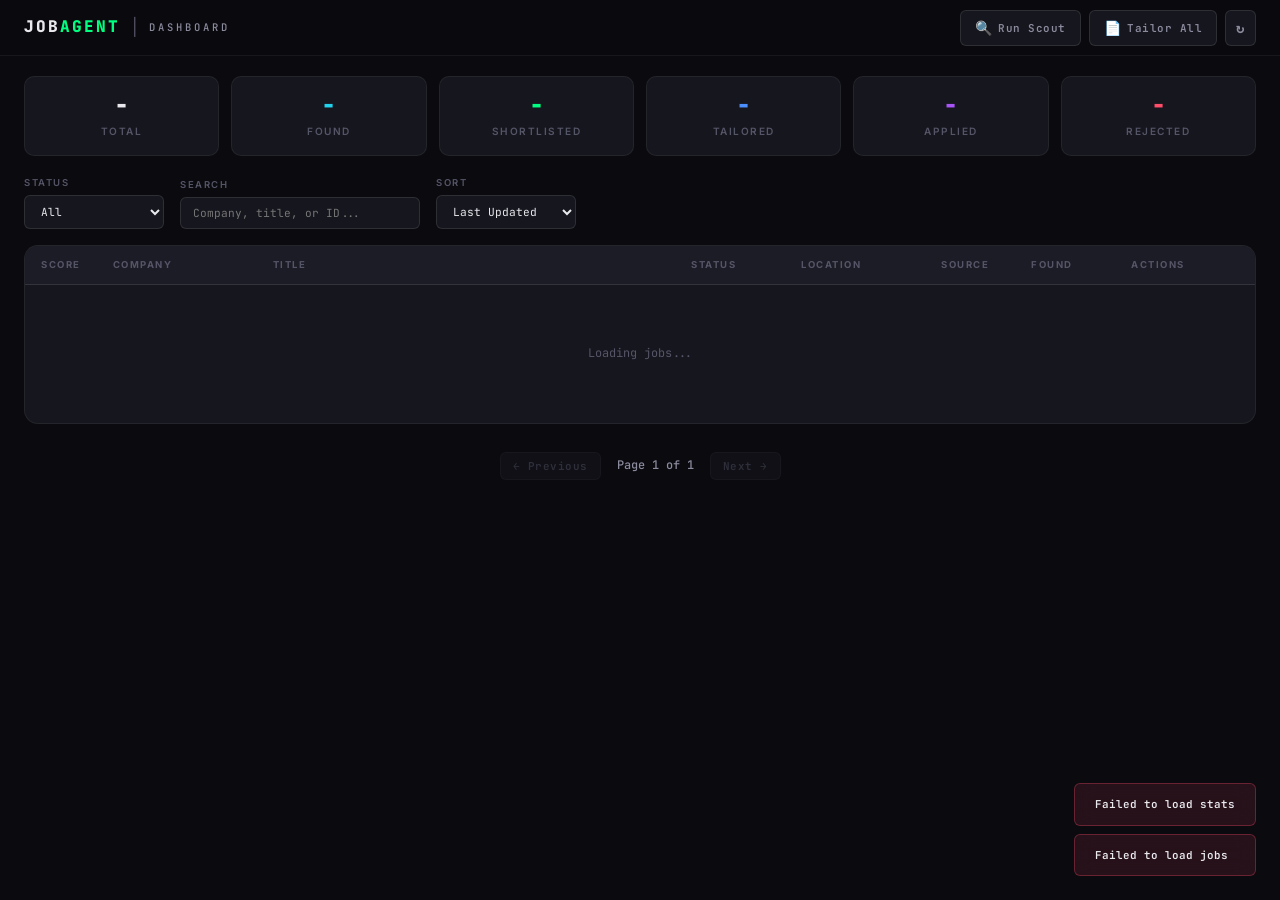
==== frontend/index.html @ dca69e6e "Fix folder naming logic and secure personal data" ====
<!DOCTYPE html>
<html lang="en">
<head>
    <meta charset="UTF-8">
    <meta name="viewport" content="width=device-width, initial-scale=1.0">
    <title>JobAgent — Dashboard</title>
    <meta name="description" content="JobAgent: AI-powered job application tracker and resume tailor dashboard.">
    <link rel="preconnect" href="https://fonts.googleapis.com">
    <link rel="preconnect" href="https://fonts.gstatic.com" crossorigin>
    <link href="https://fonts.googleapis.com/css2?family=Inter:wght@400;500;600;700;800;900&family=JetBrains+Mono:wght@400;500;700&display=swap" rel="stylesheet">
    <link rel="stylesheet" href="style.css?v=4">
</head>
<body>
    <!-- ─── Top Navigation Bar ─── -->
    <nav id="navbar">
        <div class="nav-left">
            <span class="logo">JOB<span class="logo-accent">AGENT</span></span>
            <span class="nav-divider">|</span>
            <span class="nav-label">DASHBOARD</span>
        </div>
        <div class="nav-right">
            <button id="btn-run-scout" class="nav-btn scout-btn" title="Run Scout Pipeline">
                <span class="btn-icon">🔍</span> Run Scout
            </button>
            <button id="btn-tailor-all" class="nav-btn tailor-btn" title="Tailor All Shortlisted">
                <span class="btn-icon">📄</span> Tailor All
            </button>
            <button id="btn-refresh" class="nav-btn refresh-btn" title="Refresh Data">
                <span class="btn-icon">↻</span>
            </button>
        </div>
    </nav>

    <!-- ─── Stats Strip ─── -->
    <section id="stats-strip">
        <div class="stat-card" data-status="total">
            <div class="stat-value" id="stat-total">-</div>
            <div class="stat-label">Total</div>
        </div>
        <div class="stat-card" data-status="found">
            <div class="stat-value" id="stat-found">-</div>
            <div class="stat-label">Found</div>
        </div>
        <div class="stat-card" data-status="shortlisted">
            <div class="stat-value" id="stat-shortlisted">-</div>
            <div class="stat-label">Shortlisted</div>
        </div>
        <div class="stat-card" data-status="tailored">
            <div class="stat-value" id="stat-tailored">-</div>
            <div class="stat-label">Tailored</div>
        </div>
        <div class="stat-card" data-status="applied">
            <div class="stat-value" id="stat-applied">-</div>
            <div class="stat-label">Applied</div>
        </div>
        <div class="stat-card" data-status="rejected">
            <div class="stat-value" id="stat-rejected">-</div>
            <div class="stat-label">Rejected</div>
        </div>
    </section>

    <!-- ─── Filters ─── -->
    <section id="filters-bar">
        <div class="filter-group">
            <label for="filter-status">Status</label>
            <select id="filter-status">
                <option value="">All</option>
                <option value="found">Found</option>
                <option value="shortlisted">Shortlisted</option>
                <option value="tailored">Tailored</option>
                <option value="applied">Applied</option>
                <option value="interviewing">Interviewing</option>
                <option value="rejected">Rejected</option>
                <option value="skipped">Skipped</option>
                <option value="failed">Failed</option>
            </select>
        </div>
        <div class="filter-group">
            <label for="filter-search">Search</label>
            <input type="text" id="filter-search" placeholder="Company, title, or ID...">
        </div>
        <div class="filter-group">
            <label for="filter-sort">Sort</label>
            <select id="filter-sort">
                <option value="last_updated">Last Updated</option>
                <option value="score">Score</option>
                <option value="company">Company</option>
                <option value="title">Title</option>
            </select>
        </div>
    </section>

    <!-- ─── Jobs Table ─── -->
    <main id="main-content">
        <div id="jobs-table-wrapper">
            <table id="jobs-table">
                <thead>
                    <tr>
                        <th class="col-score">Score</th>
                        <th class="col-company">Company</th>
                        <th class="col-title">Title</th>
                        <th class="col-status">Status</th>
                        <th class="col-location">Location</th>
                        <th class="col-source">Source</th>
                        <th class="col-date">Found</th>
                        <th class="col-actions">Actions</th>
                    </tr>
                </thead>
                <tbody id="jobs-tbody">
                    <tr><td colspan="8" class="empty-state">Loading jobs...</td></tr>
                </tbody>
            </table>
        </div>
        <div id="pagination-controls" class="pagination-controls">
            <button id="btn-prev-page" class="nav-btn" disabled>← Previous</button>
            <span id="pagination-info" class="pagination-info">Page 1 of 1</span>
            <button id="btn-next-page" class="nav-btn" disabled>Next →</button>
        </div>
    </main>

    <!-- ─── Job Detail Modal ─── -->
    <div id="modal-overlay" class="modal-overlay hidden">
        <div class="modal-content">
            <button id="modal-close" class="modal-close">&times;</button>
            <div id="modal-body">
                <!-- Filled dynamically -->
            </div>
        </div>
    </div>

    <!-- ─── Toast Notifications ─── -->
    <div id="toast-container"></div>

    <script src="app.js?v=2"></script>
</body>
</html>
---- frontend/style.css ----
/* ═══════════════════════════════════════════════════════════════════════════
   JobAgent Dashboard — Design System
   ═══════════════════════════════════════════════════════════════════════════ */

:root {
    /* ── Color Palette ── */
    --bg-primary: #0a0a0f;
    --bg-secondary: #111118;
    --bg-card: #16161e;
    --bg-elevated: #1c1c26;
    --bg-hover: #22222e;

    --border-subtle: rgba(255, 255, 255, 0.06);
    --border-default: rgba(255, 255, 255, 0.1);
    --border-accent: rgba(0, 255, 128, 0.3);

    --text-primary: #e8e8ed;
    --text-secondary: #8b8b9e;
    --text-muted: #555568;

    --accent-green: #00ff80;
    --accent-green-dim: rgba(0, 255, 128, 0.1);
    --accent-blue: #4d8eff;
    --accent-blue-dim: rgba(77, 142, 255, 0.1);
    --accent-yellow: #ffc94d;
    --accent-yellow-dim: rgba(255, 201, 77, 0.1);
    --accent-red: #ff4d6a;
    --accent-red-dim: rgba(255, 77, 106, 0.1);
    --accent-purple: #a855f7;
    --accent-purple-dim: rgba(168, 85, 247, 0.1);
    --accent-cyan: #22d3ee;
    --accent-cyan-dim: rgba(34, 211, 238, 0.1);

    /* ── Typography ── */
    --font-sans: 'Inter', -apple-system, BlinkMacSystemFont, sans-serif;
    --font-mono: 'JetBrains Mono', 'Fira Code', monospace;

    /* ── Spacing ── */
    --radius-sm: 6px;
    --radius-md: 10px;
    --radius-lg: 14px;

    /* ── Transitions ── */
    --transition-fast: 0.15s ease;
    --transition-default: 0.25s ease;
}

/* ── Reset ── */
*, *::before, *::after { box-sizing: border-box; margin: 0; padding: 0; }

html { font-size: 14px; scroll-behavior: smooth; }

body {
    font-family: var(--font-sans);
    background: var(--bg-primary);
    color: var(--text-primary);
    line-height: 1.5;
    min-height: 100vh;
    -webkit-font-smoothing: antialiased;
}

/* ═══════════════════════════════════════════════════════════════════════════
   §1  NAVBAR
   ═══════════════════════════════════════════════════════════════════════════ */

#navbar {
    position: sticky;
    top: 0;
    z-index: 100;
    display: flex;
    align-items: center;
    justify-content: space-between;
    padding: 0 24px;
    height: 56px;
    background: rgba(10, 10, 15, 0.85);
    backdrop-filter: blur(16px) saturate(1.2);
    border-bottom: 1px solid var(--border-subtle);
}

.nav-left {
    display: flex;
    align-items: center;
    gap: 12px;
}

.logo {
    font-family: var(--font-mono);
    font-weight: 900;
    font-size: 1.15rem;
    letter-spacing: 2px;
    color: var(--text-primary);
}

.logo-accent {
    color: var(--accent-green);
}

.nav-divider {
    color: var(--text-muted);
    font-size: 1.2rem;
}

.nav-label {
    font-family: var(--font-mono);
    font-size: 0.75rem;
    font-weight: 500;
    letter-spacing: 3px;
    color: var(--text-secondary);
    text-transform: uppercase;
}

.nav-right {
    display: flex;
    align-items: center;
    gap: 8px;
}

.nav-btn {
    display: inline-flex;
    align-items: center;
    gap: 6px;
    padding: 8px 14px;
    border: 1px solid var(--border-default);
    border-radius: var(--radius-sm);
    background: var(--bg-card);
    color: var(--text-secondary);
    font-family: var(--font-mono);
    font-size: 0.78rem;
    font-weight: 600;
    cursor: pointer;
    transition: all var(--transition-fast);
    letter-spacing: 0.5px;
}

.nav-btn:hover {
    background: var(--bg-elevated);
    color: var(--text-primary);
    border-color: var(--border-accent);
    box-shadow: 0 0 12px rgba(0, 255, 128, 0.08);
}

.nav-btn:active {
    transform: scale(0.97);
}

.nav-btn .btn-icon {
    font-size: 1rem;
}

.refresh-btn {
    padding: 8px 10px;
    font-size: 1.1rem;
}

/* ═══════════════════════════════════════════════════════════════════════════
   §2  STATS STRIP
   ═══════════════════════════════════════════════════════════════════════════ */

#stats-strip {
    display: flex;
    gap: 12px;
    padding: 20px 24px;
    overflow-x: auto;
}

.stat-card {
    flex: 1;
    min-width: 120px;
    padding: 16px 20px;
    border-radius: var(--radius-md);
    background: var(--bg-card);
    border: 1px solid var(--border-subtle);
    text-align: center;
    cursor: pointer;
    transition: all var(--transition-default);
    position: relative;
    overflow: hidden;
}

.stat-card::before {
    content: '';
    position: absolute;
    inset: 0;
    opacity: 0;
    transition: opacity var(--transition-default);
}

.stat-card:hover {
    border-color: var(--border-accent);
    transform: translateY(-2px);
    box-shadow: 0 8px 24px rgba(0, 0, 0, 0.3);
}

.stat-card:hover::before {
    opacity: 1;
}

.stat-card[data-status="total"]::before { background: linear-gradient(135deg, rgba(255,255,255,0.02), transparent); }
.stat-card[data-status="found"]::before { background: linear-gradient(135deg, var(--accent-cyan-dim), transparent); }
.stat-card[data-status="shortlisted"]::before { background: linear-gradient(135deg, var(--accent-green-dim), transparent); }
.stat-card[data-status="tailored"]::before { background: linear-gradient(135deg, var(--accent-blue-dim), transparent); }
.stat-card[data-status="applied"]::before { background: linear-gradient(135deg, var(--accent-purple-dim), transparent); }
.stat-card[data-status="rejected"]::before { background: linear-gradient(135deg, var(--accent-red-dim), transparent); }

.stat-value {
    font-family: var(--font-mono);
    font-size: 1.8rem;
    font-weight: 800;
    line-height: 1;
    margin-bottom: 6px;
}

.stat-card[data-status="total"] .stat-value { color: var(--text-primary); }
.stat-card[data-status="found"] .stat-value { color: var(--accent-cyan); }
.stat-card[data-status="shortlisted"] .stat-value { color: var(--accent-green); }
.stat-card[data-status="tailored"] .stat-value { color: var(--accent-blue); }
.stat-card[data-status="applied"] .stat-value { color: var(--accent-purple); }
.stat-card[data-status="rejected"] .stat-value { color: var(--accent-red); }

.stat-label {
    font-size: 0.72rem;
    font-weight: 600;
    text-transform: uppercase;
    letter-spacing: 1.5px;
    color: var(--text-muted);
}

/* ═══════════════════════════════════════════════════════════════════════════
   §3  FILTERS BAR
   ═══════════════════════════════════════════════════════════════════════════ */

#filters-bar {
    display: flex;
    gap: 16px;
    padding: 0 24px 16px;
    align-items: flex-end;
}

.filter-group {
    display: flex;
    flex-direction: column;
    gap: 4px;
}

.filter-group label {
    font-size: 0.68rem;
    font-weight: 600;
    text-transform: uppercase;
    letter-spacing: 1.5px;
    color: var(--text-muted);
}

.filter-group select,
.filter-group input {
    padding: 8px 12px;
    border: 1px solid var(--border-default);
    border-radius: var(--radius-sm);
    background: var(--bg-card);
    color: var(--text-primary);
    font-family: var(--font-mono);
    font-size: 0.8rem;
    outline: none;
    transition: border-color var(--transition-fast);
    min-width: 140px;
}

.filter-group select:focus,
.filter-group input:focus {
    border-color: var(--accent-green);
    box-shadow: 0 0 0 2px rgba(0, 255, 128, 0.08);
}

.filter-group input {
    min-width: 240px;
}

.filter-group select option {
    background: var(--bg-card);
    color: var(--text-primary);
}

/* ═══════════════════════════════════════════════════════════════════════════
   §4  JOBS TABLE
   ═══════════════════════════════════════════════════════════════════════════ */

#main-content {
    padding: 0 24px 40px;
}

#jobs-table-wrapper {
    border-radius: var(--radius-lg);
    border: 1px solid var(--border-subtle);
    overflow-y: auto;
    max-height: calc(100vh - 310px);
    background: var(--bg-card);
}

#jobs-table {
    width: 100%;
    border-collapse: separate;
    border-spacing: 0;
}

#jobs-table thead tr {
    background: var(--bg-elevated);
}

#jobs-table th {
    padding: 12px 16px;
    font-size: 0.68rem;
    font-weight: 700;
    text-transform: uppercase;
    letter-spacing: 1.5px;
    color: var(--text-muted);
    text-align: left;
    white-space: nowrap;
    position: sticky;
    top: 0;
    background: var(--bg-elevated);
    z-index: 10;
    border-bottom: 1px solid var(--border-default);
}

#jobs-table td {
    padding: 12px 16px;
    font-size: 0.85rem;
    border-bottom: 1px solid var(--border-subtle);
    vertical-align: middle;
}

#jobs-table tbody tr {
    transition: background var(--transition-fast);
}

#jobs-table tbody tr:hover {
    background: var(--bg-hover);
}

#jobs-table tbody tr:last-child td {
    border-bottom: none;
}

/* ── Column Widths ── */
.col-score { width: 60px; text-align: center; }
.col-company { width: 160px; }
.col-title { /* flex fill */ }
.col-status { width: 110px; }
.col-location { width: 140px; }
.col-source { width: 90px; }
.col-date { width: 100px; }
.col-actions { width: 140px; text-align: center; }

/* ── Score Badge ── */
.score-badge {
    display: inline-flex;
    align-items: center;
    justify-content: center;
    width: 36px;
    height: 36px;
    border-radius: 50%;
    font-family: var(--font-mono);
    font-weight: 800;
    font-size: 0.85rem;
    border: 2px solid;
}

.score-high { color: var(--accent-green); border-color: var(--accent-green); background: var(--accent-green-dim); }
.score-mid { color: var(--accent-yellow); border-color: var(--accent-yellow); background: var(--accent-yellow-dim); }
.score-low { color: var(--accent-red); border-color: var(--accent-red); background: var(--accent-red-dim); }
.score-zero { color: var(--text-muted); border-color: var(--border-default); background: transparent; }

/* ── Status Pill ── */
.status-pill {
    display: inline-block;
    padding: 4px 10px;
    border-radius: 100px;
    font-family: var(--font-mono);
    font-size: 0.7rem;
    font-weight: 600;
    text-transform: uppercase;
    letter-spacing: 0.5px;
    white-space: nowrap;
}

.status-found { background: var(--accent-cyan-dim); color: var(--accent-cyan); }
.status-shortlisted { background: var(--accent-green-dim); color: var(--accent-green); }
.status-tailored { background: var(--accent-blue-dim); color: var(--accent-blue); }
.status-applied { background: var(--accent-purple-dim); color: var(--accent-purple); }
.status-interviewing { background: var(--accent-yellow-dim); color: var(--accent-yellow); }
.status-rejected { background: var(--accent-red-dim); color: var(--accent-red); }
.status-skipped { background: rgba(255,255,255,0.05); color: var(--text-muted); }
.status-failed { background: var(--accent-red-dim); color: var(--accent-red); }
.status-offer { background: var(--accent-green-dim); color: var(--accent-green); }

/* ── Company & Title ── */
.cell-company {
    font-weight: 600;
    color: var(--text-primary);
}

.cell-title {
    color: var(--text-secondary);
    font-size: 0.82rem;
}

.cell-title a {
    color: inherit;
    text-decoration: none;
    transition: color var(--transition-fast);
}

.cell-title a:hover {
    color: var(--accent-green);
}

.cell-location, .cell-source {
    color: var(--text-muted);
    font-size: 0.78rem;
}

.cell-date {
    font-family: var(--font-mono);
    font-size: 0.75rem;
    color: var(--text-muted);
}

/* ── Action Buttons ── */
.action-btn {
    display: inline-flex;
    align-items: center;
    justify-content: center;
    padding: 5px 8px;
    border: 1px solid var(--border-default);
    border-radius: var(--radius-sm);
    background: transparent;
    color: var(--text-secondary);
    font-size: 0.95rem;
    cursor: pointer;
    transition: all var(--transition-fast);
    margin: 0 2px;
}

.action-btn:hover {
    background: var(--bg-elevated);
    color: var(--text-primary);
    transform: scale(1.1);
}

.action-btn.tailor-action:hover {
    border-color: var(--accent-blue);
    color: var(--accent-blue);
}

.action-btn.delete-action:hover {
    border-color: var(--accent-red);
    color: var(--accent-red);
}

.action-btn.view-action:hover {
    border-color: var(--accent-green);
    color: var(--accent-green);
}

.action-btn.link-action:hover {
    border-color: var(--accent-cyan);
    color: var(--accent-cyan);
}

/* ── Empty State ── */
.empty-state {
    text-align: center;
    padding: 60px 20px !important;
    color: var(--text-muted);
    font-family: var(--font-mono);
    font-size: 0.85rem;
}

/* ── Pagination ── */
.pagination-controls {
    display: flex;
    justify-content: center;
    align-items: center;
    gap: 16px;
    margin-top: 16px;
    padding-top: 12px;
}

.pagination-controls .nav-btn {
    padding: 6px 12px;
}

.pagination-controls .nav-btn:disabled {
    opacity: 0.5;
    cursor: not-allowed;
    background: var(--bg-card);
    color: var(--text-muted);
    border-color: var(--border-subtle);
    box-shadow: none;
    transform: none;
}

.pagination-info {
    font-family: var(--font-mono);
    font-size: 0.85rem;
    color: var(--text-secondary);
    font-weight: 500;
}

/* ═══════════════════════════════════════════════════════════════════════════
   §5  MODAL
   ═══════════════════════════════════════════════════════════════════════════ */

.modal-overlay {
    position: fixed;
    inset: 0;
    background: rgba(0, 0, 0, 0.7);
    backdrop-filter: blur(8px);
    display: flex;
    align-items: center;
    justify-content: center;
    z-index: 200;
    opacity: 1;
    transition: opacity var(--transition-default);
}

.modal-overlay.hidden {
    opacity: 0;
    pointer-events: none;
}

.modal-content {
    background: var(--bg-secondary);
    border: 1px solid var(--border-default);
    border-radius: var(--radius-lg);
    width: 90%;
    max-width: 640px;
    max-height: 80vh;
    overflow-y: auto;
    padding: 32px;
    position: relative;
    box-shadow: 0 24px 64px rgba(0, 0, 0, 0.5);
    transform: translateY(0);
    transition: transform var(--transition-default);
}

.modal-overlay.hidden .modal-content {
    transform: translateY(20px);
}

.modal-close {
    position: absolute;
    top: 16px;
    right: 16px;
    width: 32px;
    height: 32px;
    border: 1px solid var(--border-default);
    border-radius: 50%;
    background: var(--bg-card);
    color: var(--text-secondary);
    font-size: 1.2rem;
    cursor: pointer;
    display: flex;
    align-items: center;
    justify-content: center;
    transition: all var(--transition-fast);
}

.modal-close:hover {
    background: var(--accent-red-dim);
    color: var(--accent-red);
    border-color: var(--accent-red);
}

/* Modal detail sections */
.detail-header {
    margin-bottom: 24px;
}

.detail-header h2 {
    font-size: 1.3rem;
    font-weight: 700;
    color: var(--text-primary);
    margin-bottom: 4px;
}

.detail-header .detail-company {
    font-family: var(--font-mono);
    font-size: 0.85rem;
    color: var(--accent-green);
    letter-spacing: 0.5px;
}

.detail-grid {
    display: grid;
    grid-template-columns: 1fr 1fr;
    gap: 12px;
    margin-bottom: 24px;
}

.detail-field {
    padding: 10px 14px;
    background: var(--bg-card);
    border-radius: var(--radius-sm);
    border: 1px solid var(--border-subtle);
}

.detail-field-label {
    font-size: 0.65rem;
    font-weight: 600;
    text-transform: uppercase;
    letter-spacing: 1.5px;
    color: var(--text-muted);
    margin-bottom: 4px;
}

.detail-field-value {
    font-size: 0.9rem;
    color: var(--text-primary);
    word-break: break-word;
}

.detail-field-value a {
    color: var(--accent-blue);
    text-decoration: none;
}

.detail-field-value a:hover {
    text-decoration: underline;
}

.detail-reason {
    padding: 14px;
    background: var(--bg-card);
    border: 1px solid var(--border-subtle);
    border-radius: var(--radius-sm);
    margin-bottom: 24px;
}

.detail-reason .detail-field-label {
    margin-bottom: 6px;
}

.detail-reason .detail-field-value {
    font-size: 0.82rem;
    color: var(--text-secondary);
    line-height: 1.6;
}

.detail-actions {
    display: flex;
    gap: 8px;
    flex-wrap: wrap;
}

.detail-btn {
    padding: 10px 18px;
    border: 1px solid var(--border-default);
    border-radius: var(--radius-sm);
    background: var(--bg-card);
    color: var(--text-secondary);
    font-family: var(--font-mono);
    font-size: 0.78rem;
    font-weight: 600;
    cursor: pointer;
    transition: all var(--transition-fast);
}

.detail-btn:hover {
    background: var(--bg-elevated);
    color: var(--text-primary);
    border-color: var(--accent-green);
}

.detail-btn.btn-primary {
    background: var(--accent-green-dim);
    color: var(--accent-green);
    border-color: rgba(0, 255, 128, 0.2);
}

.detail-btn.btn-primary:hover {
    background: rgba(0, 255, 128, 0.2);
}

.detail-btn.btn-danger {
    color: var(--accent-red);
    border-color: rgba(255, 77, 106, 0.2);
}

.detail-btn.btn-danger:hover {
    background: var(--accent-red-dim);
}

/* ═══════════════════════════════════════════════════════════════════════════
   §6  TOAST
   ═══════════════════════════════════════════════════════════════════════════ */

#toast-container {
    position: fixed;
    bottom: 24px;
    right: 24px;
    z-index: 300;
    display: flex;
    flex-direction: column;
    gap: 8px;
}

.toast {
    padding: 12px 20px;
    border-radius: var(--radius-sm);
    font-family: var(--font-mono);
    font-size: 0.78rem;
    font-weight: 600;
    color: var(--text-primary);
    border: 1px solid;
    backdrop-filter: blur(10px);
    animation: toast-in 0.3s ease forwards;
    max-width: 380px;
}

.toast.success {
    background: rgba(0, 255, 128, 0.12);
    border-color: rgba(0, 255, 128, 0.3);
}

.toast.error {
    background: rgba(255, 77, 106, 0.12);
    border-color: rgba(255, 77, 106, 0.3);
}

.toast.info {
    background: rgba(77, 142, 255, 0.12);
    border-color: rgba(77, 142, 255, 0.3);
}

@keyframes toast-in {
    from { opacity: 0; transform: translateX(20px); }
    to { opacity: 1; transform: translateX(0); }
}

@keyframes toast-out {
    from { opacity: 1; transform: translateX(0); }
    to { opacity: 0; transform: translateX(20px); }
}

/* ═══════════════════════════════════════════════════════════════════════════
   §7  SCROLLBAR
   ═══════════════════════════════════════════════════════════════════════════ */

::-webkit-scrollbar { width: 6px; height: 6px; }
::-webkit-scrollbar-track { background: transparent; }
::-webkit-scrollbar-thumb { background: var(--border-default); border-radius: 3px; }
::-webkit-scrollbar-thumb:hover { background: var(--text-muted); }

/* ═══════════════════════════════════════════════════════════════════════════
   §8  RESPONSIVE
   ═══════════════════════════════════════════════════════════════════════════ */

@media (max-width: 768px) {
    #stats-strip { flex-wrap: wrap; }
    .stat-card { min-width: 80px; }
    #filters-bar { flex-wrap: wrap; }
    .filter-group input { min-width: 100%; }
    .col-location, .col-source { display: none; }
    .detail-grid { grid-template-columns: 1fr; }
}
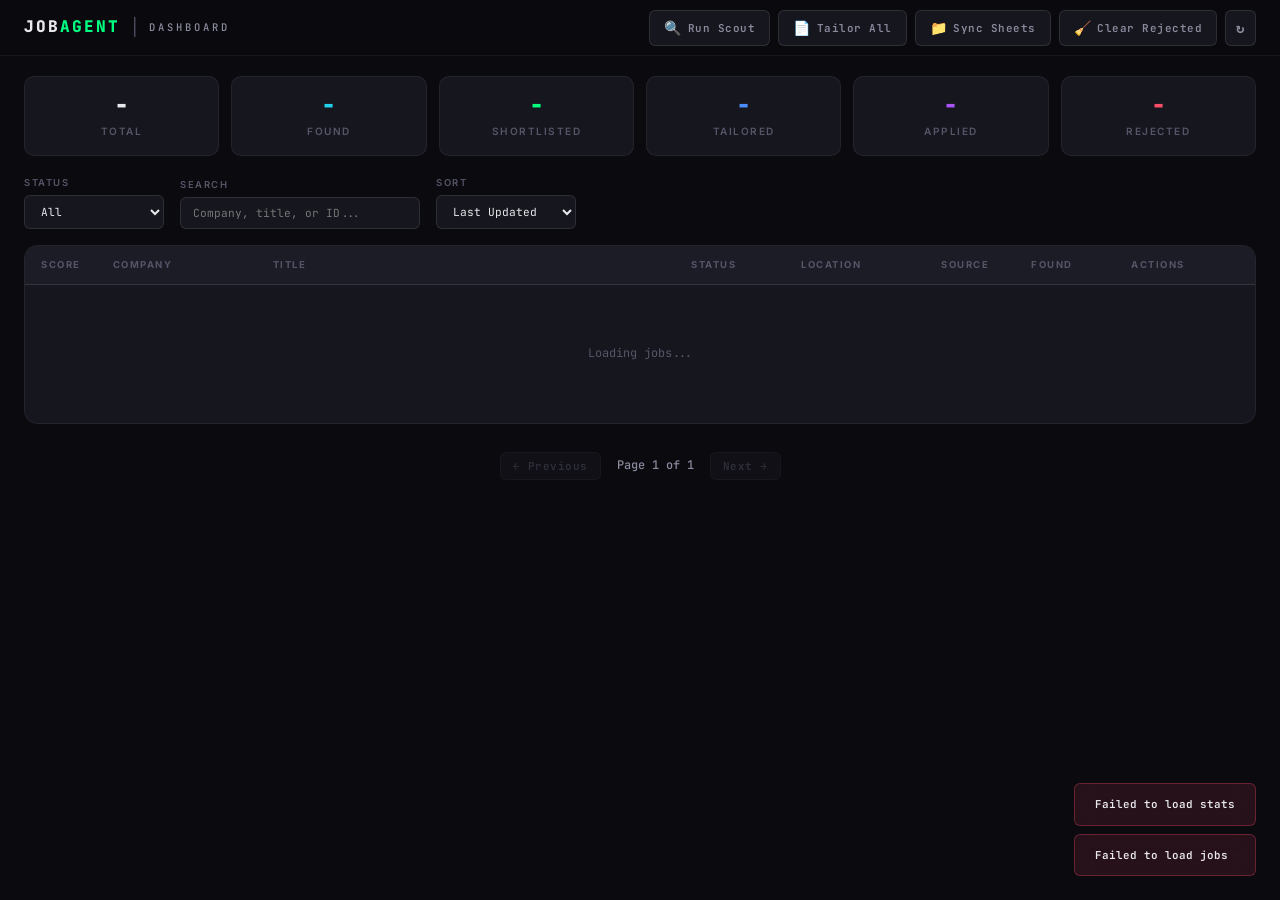
==== commit 64d10899: "Refactor job application pipeline: remove auto-apply, cover letter, resume tailor, scorer, scout, an" ====
--- a/frontend/index.html
+++ b/frontend/index.html
@@ -24,6 +24,12 @@
             </button>
             <button id="btn-tailor-all" class="nav-btn tailor-btn" title="Tailor All Shortlisted">
                 <span class="btn-icon">📄</span> Tailor All
+            </button>
+            <button id="btn-sync-sheets" class="nav-btn sync-btn" title="Sync to Google Sheets">
+                <span class="btn-icon">📁</span> Sync Sheets
+            </button>
+            <button id="btn-clear-rejected" class="nav-btn purge-btn" title="Clear Rejected Jobs">
+                <span class="btn-icon">🧹</span> Clear Rejected
             </button>
             <button id="btn-refresh" class="nav-btn refresh-btn" title="Refresh Data">
                 <span class="btn-icon">↻</span>
--- a/frontend/style.css
+++ b/frontend/style.css
@@ -152,6 +152,16 @@
     font-size: 1.1rem;
 }
 
+.sync-btn:hover {
+    border-color: var(--accent-cyan) !important;
+    color: var(--accent-cyan) !important;
+}
+
+.purge-btn:hover {
+    border-color: var(--accent-red) !important;
+    color: var(--accent-red) !important;
+}
+
 /* ═══════════════════════════════════════════════════════════════════════════
    §2  STATS STRIP
    ═══════════════════════════════════════════════════════════════════════════ */
@@ -343,7 +353,7 @@
 /* ── Column Widths ── */
 .col-score { width: 60px; text-align: center; }
 .col-company { width: 160px; }
-.col-title { /* flex fill */ }
+/* .col-title: auto-fills remaining space */
 .col-status { width: 110px; }
 .col-location { width: 140px; }
 .col-source { width: 90px; }
